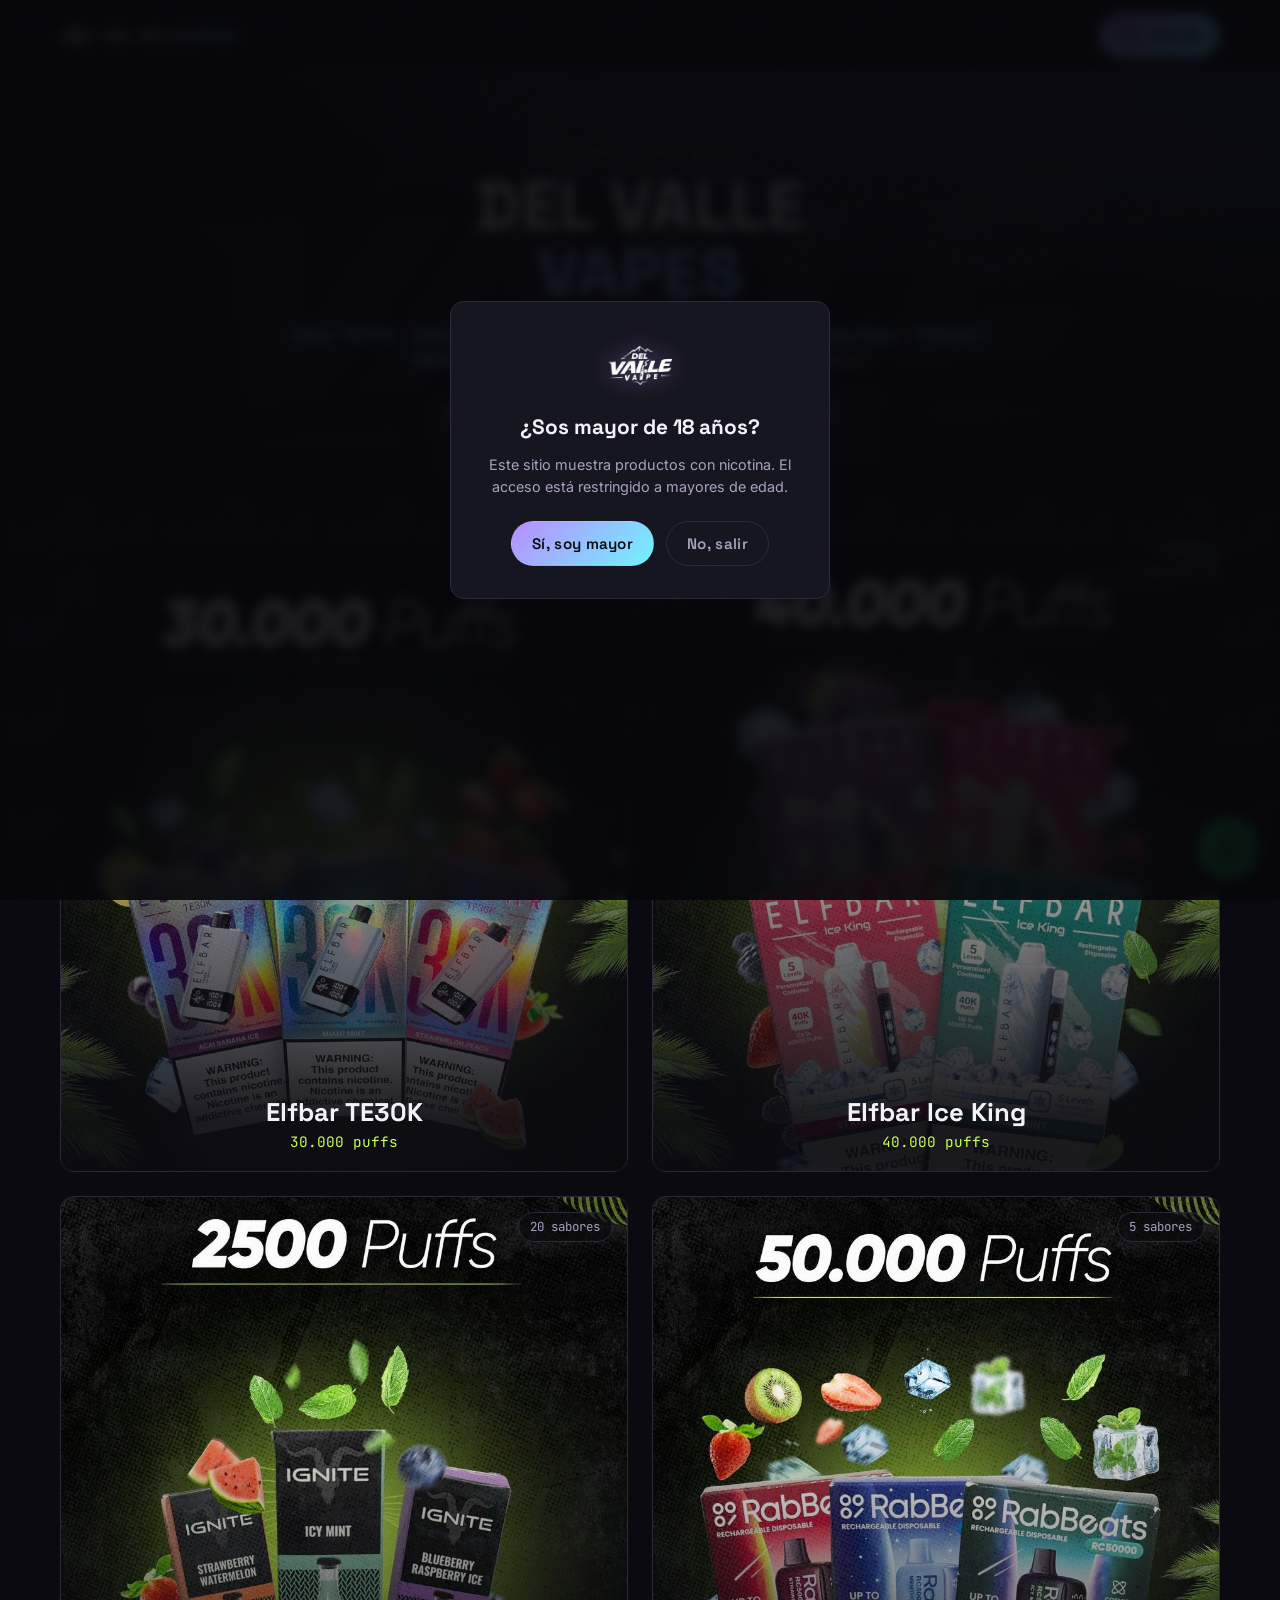
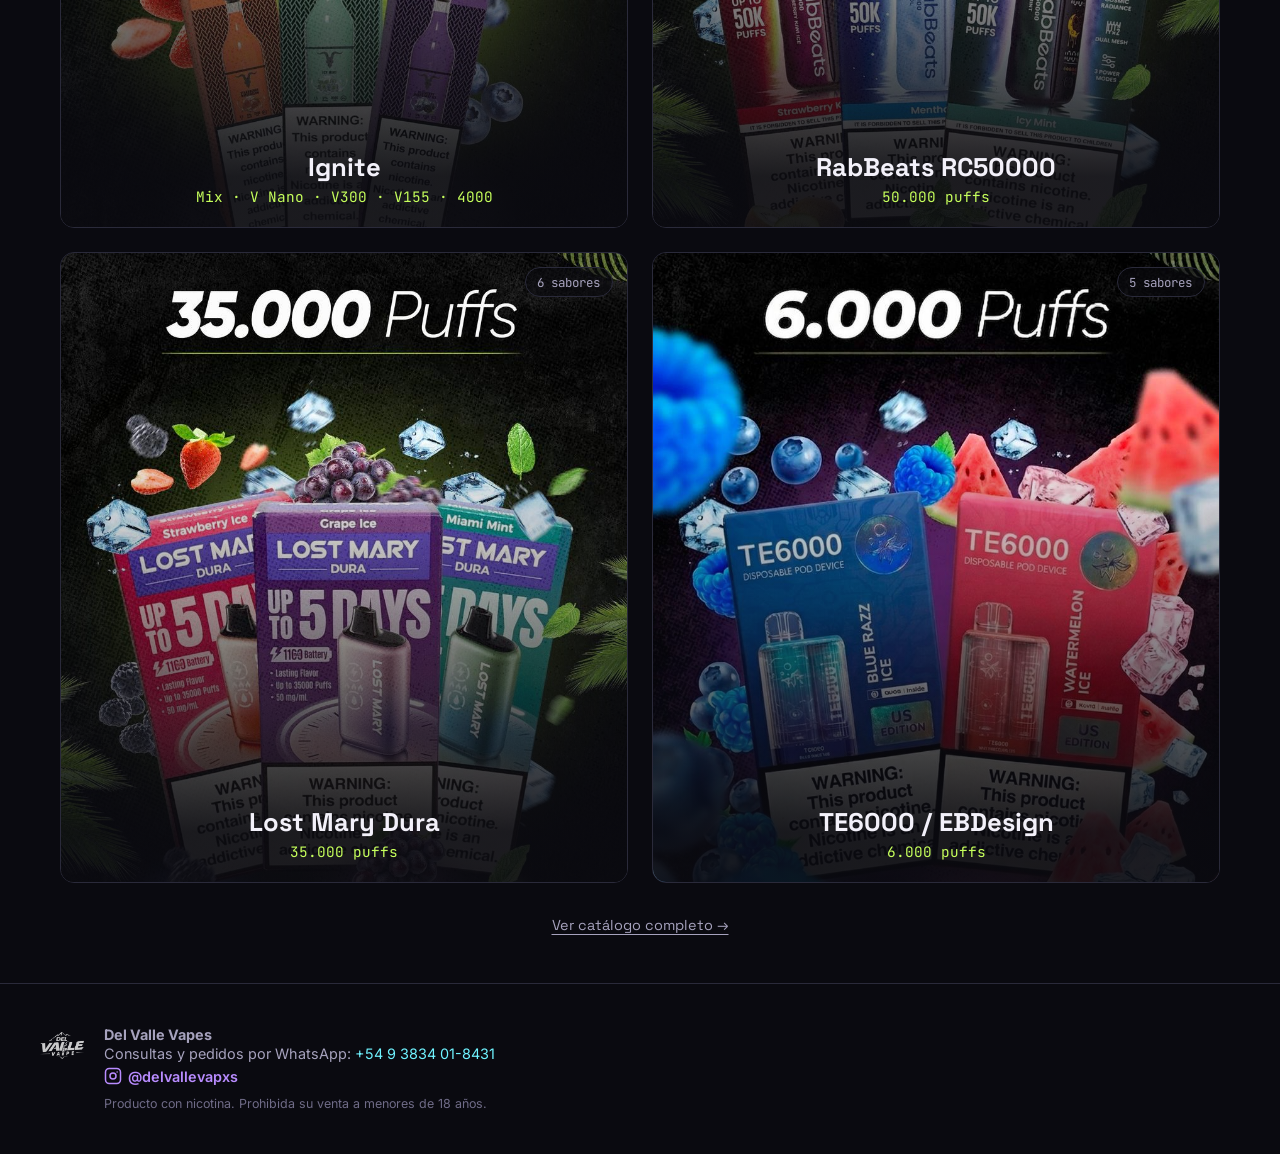
==== index.html @ bc223dc6 "Sitio inicial: catálogo + carrito + admin conectado a GitHub" ====
<!DOCTYPE html>
<html lang="es-AR">
<head>
<meta charset="UTF-8">
<meta name="viewport" content="width=device-width, initial-scale=1.0">
<title>Del Valle Vapes — Catálogo</title>
<meta name="description" content="Del Valle Vapes — catálogo de vapes descartables. Elfbar, Ignite, Lost Mary, RabBeats y más. Pedidos por WhatsApp.">
<link rel="preconnect" href="https://fonts.googleapis.com">
<link rel="preconnect" href="https://fonts.gstatic.com" crossorigin>
<link href="https://fonts.googleapis.com/css2?family=Space+Grotesk:wght@500;600;700&family=JetBrains+Mono:wght@500;600;700&family=Inter:wght@400;500;600;700&display=swap" rel="stylesheet">
<link rel="stylesheet" href="style.css">
</head>
<body>

<div class="brand-watermark-field" aria-hidden="true"></div>

<!-- Age gate -->
<div class="age-gate" id="ageGate">
  <div class="age-gate__card">
    <img src="assets/brand/logo.png" alt="Del Valle Vapes" class="age-gate__logo">
    <h2>¿Sos mayor de 18 años?</h2>
    <p>Este sitio muestra productos con nicotina. El acceso está restringido a mayores de edad.</p>
    <div class="age-gate__actions">
      <button id="ageYes" class="btn btn--primary">Sí, soy mayor</button>
      <a id="ageNo" class="btn btn--ghost" href="https://www.google.com">No, salir</a>
    </div>
  </div>
</div>

<header class="topbar">
  <div class="topbar__inner">
    <a href="#top" class="brand">
      <img src="assets/brand/logo.png" alt="" class="brand__logo">
      <span class="brand__name">DEL VALLE<em>VAPES</em></span>
    </a>
    <button class="cart-topbtn" id="cartButton" aria-label="Ver carrito">
      <svg viewBox="0 0 24 24" width="26" height="26" fill="none" stroke="currentColor" stroke-width="2"><circle cx="9" cy="21" r="1"/><circle cx="20" cy="21" r="1"/><path d="M1 1h4l2.68 13.39a2 2 0 0 0 2 1.61h9.72a2 2 0 0 0 2-1.61L23 6H6"/></svg>
      <span class="cart-topbtn__label">Carrito</span>
      <span class="cart-fab__badge" id="cartCount" hidden>0</span>
    </button>
  </div>
</header>

<section class="hero" id="top">
  <img src="assets/brand/logo.png" alt="" class="hero__watermark" aria-hidden="true">
  <div class="hero__inner">
    <p class="hero__eyebrow">Catálogo · Del Valle</p>
    <h1 class="hero__title">DEL VALLE<span class="holo">VAPES</span></h1>
    <p class="hero__subtitle"><span id="heroBrandLinks" class="hero__brandlinks"></span> — pedís tu sabor y coordinamos por WhatsApp.</p>
    <div class="hero__meta">
      <span class="chip">🔞 Solo mayores de 18</span>
      <span class="chip">📦 Consultá stock y precio mayorista</span>
    </div>
  </div>
</section>

<section class="sections" id="sectionPicker" aria-label="Elegí una línea de producto">
  <p class="sections__eyebrow">Elegí una línea para ver los sabores</p>
  <div class="sections__grid" id="sectionsGrid"></div>
  <button class="sections__viewall" id="viewAllBtn">Ver catálogo completo →</button>
</section>

<nav class="filters" id="filters" aria-label="Filtrar por marca" hidden>
  <button class="back-link" id="backToSections">← Todas las líneas</button>
  <div class="filters__pillswrap" id="filterPillsWrap">
    <div class="filters__inner" id="filterPills"></div>
  </div>
</nav>

<main class="catalog" id="catalog" aria-live="polite" hidden></main>

<p class="empty-state" id="emptyState" hidden>No encontramos nada con eso. Probá con otra marca o sabor.</p>

<a class="whatsapp-fab" id="whatsappFab" target="_blank" rel="noopener" aria-label="Escribinos por WhatsApp">
  <svg viewBox="0 0 24 24" width="30" height="30" fill="currentColor"><path d="M12 2a10 10 0 0 0-8.6 15.1L2 22l5.1-1.3A10 10 0 1 0 12 2Zm0 18.2a8.2 8.2 0 0 1-4.2-1.1l-.3-.2-3 .8.8-2.9-.2-.3A8.2 8.2 0 1 1 12 20.2Zm4.5-6.1c-.2-.1-1.5-.7-1.7-.8-.2-.1-.4-.1-.6.1s-.7.8-.9 1c-.2.2-.3.2-.6.1a6.7 6.7 0 0 1-2-1.2 7.4 7.4 0 0 1-1.4-1.7c-.1-.2 0-.4.1-.5l.4-.5c.1-.2.2-.3.2-.5s0-.4-.1-.5-.6-1.5-.9-2c-.2-.5-.5-.4-.6-.4h-.5a1 1 0 0 0-.7.3 3 3 0 0 0-.9 2.2c0 1.3.9 2.6 1.1 2.8s1.8 2.7 4.3 3.8a14.6 14.6 0 0 0 1.5.5 3.5 3.5 0 0 0 1.6.1c.5-.1 1.5-.6 1.7-1.2s.2-1.1.2-1.2-.2-.2-.4-.3Z"/></svg>
</a>

<div class="cart-overlay" id="cartOverlay" hidden></div>
<aside class="cart-panel" id="cartPanel" hidden aria-label="Carrito de pedido">
  <div class="cart-panel__header">
    <h2>Tu pedido</h2>
    <button class="cart-panel__close" id="cartClose" aria-label="Cerrar carrito">✕</button>
  </div>
  <div class="cart-panel__items" id="cartItems"></div>
  <div class="cart-panel__footer">
    <div class="cart-panel__total">Total <span id="cartTotal">$0</span></div>
    <a class="btn btn--whatsapp" id="cartCheckout" target="_blank" rel="noopener">Confirmar pedido por WhatsApp</a>
    <button class="cart-panel__clear" id="cartClear">Vaciar carrito</button>
  </div>
</aside>

<footer class="footer">
  <div class="footer__inner">
    <img src="assets/brand/logo.png" alt="" class="footer__logo">
    <div class="footer__contact">
      <p><strong>Del Valle Vapes</strong></p>
      <p>Consultas y pedidos por WhatsApp: <a id="footerWhatsapp" href="#">+54 9 3834 01-8431</a></p>
      <p class="footer__social">
        <a href="https://www.instagram.com/delvallevapxs" target="_blank" rel="noopener" class="footer__ig">
          <svg viewBox="0 0 24 24" width="18" height="18" fill="none" stroke="currentColor" stroke-width="2"><rect x="2" y="2" width="20" height="20" rx="5"/><circle cx="12" cy="12" r="4"/><circle cx="17.5" cy="6.5" r="1" fill="currentColor" stroke="none"/></svg>
          @delvallevapxs
        </a>
      </p>
      <p class="footer__note">Producto con nicotina. Prohibida su venta a menores de 18 años.</p>
    </div>
  </div>
</footer>

<script src="app.js"></script>
</body>
</html>
---- style.css ----
/* ===== Tokens ===== */
:root{
  --bg-void: #0a0a10;
  --surface: #15151f;
  --surface-2: #1c1c29;
  --border: #2a2a3a;

  --frost-cyan: #6ff3ff;
  --holo-violet: #b98cff;
  --ice-lime: #c6ff5c;
  --ember-pink: #ff5c93;

  --text: #f3f1fa;
  --text-dim: #a6a2bd;
  --text-faint: #6f6b87;

  --font-display: 'Space Grotesk', sans-serif;
  --font-body: 'Inter', sans-serif;
  --font-led: 'JetBrains Mono', monospace;

  --radius: 14px;
}

*{ box-sizing: border-box; }
[hidden]{ display:none !important; }
html{ scroll-behavior: smooth; }
body{
  margin:0;
  background: var(--bg-void);
  color: var(--text);
  font-family: var(--font-body);
  -webkit-font-smoothing: antialiased;
  position: relative;
}
body::before{
  content:""; position:fixed; inset:0; pointer-events:none; z-index:200;
  opacity:.035; mix-blend-mode: overlay;
  background-image: url("data:image/svg+xml,%3Csvg xmlns='http://www.w3.org/2000/svg' width='120' height='120'%3E%3Cfilter id='n'%3E%3CfeTurbulence type='fractalNoise' baseFrequency='0.9' numOctaves='2' stitchTiles='stitch'/%3E%3C/filter%3E%3Crect width='100%25' height='100%25' filter='url(%23n)'/%3E%3C/svg%3E");
}
::-webkit-scrollbar{ width:10px; height:10px; }
::-webkit-scrollbar-track{ background: var(--bg-void); }
::-webkit-scrollbar-thumb{ background: var(--surface-2); border-radius:999px; border:2px solid var(--bg-void); }
::-webkit-scrollbar-thumb:hover{ background: var(--holo-violet); }
img{ max-width:100%; display:block; }
a{ color:inherit; text-decoration:none; }

/* ===== Brand watermark field (subtle repeating logo texture) ===== */
.brand-watermark-field{
  position: fixed; inset:0; z-index:-1; pointer-events:none;
  background-image: url("assets/brand/logo.png");
  background-size: 160px auto;
  background-repeat: repeat;
  opacity: .04;
}

/* ===== Buttons ===== */
.btn{
  display:inline-flex; align-items:center; justify-content:center; gap:.5rem;
  font-family: var(--font-display); font-weight:600; letter-spacing:.02em;
  padding: .75rem 1.25rem; border-radius: 999px; border:1px solid transparent;
  cursor:pointer; font-size: .95rem; transition: transform .15s ease, box-shadow .15s ease, background .15s ease;
  white-space: nowrap; position:relative; overflow:hidden;
}
.btn:active{ transform: scale(.97); }
.btn::after{
  content:""; position:absolute; top:0; left:-75%; width:50%; height:100%;
  background: linear-gradient(115deg, transparent, rgba(255,255,255,.3), transparent);
  transform: skewX(-18deg); transition: left .5s ease;
}
.btn:hover::after{ left:125%; }
@keyframes badgePulse{
  0%{ transform: scale(1); }
  35%{ transform: scale(1.35); }
  100%{ transform: scale(1); }
}
.badge-pulse{ animation: badgePulse .35s ease; }
.btn--whatsapp{
  background: linear-gradient(135deg, #25D366, #128C4A);
  color:#04160c;
  box-shadow: 0 0 0 rgba(37,211,102,.0);
}
.btn--whatsapp:hover{ box-shadow: 0 0 22px rgba(37,211,102,.45); }
.btn--sm{ padding:.55rem .9rem; font-size:.8rem; min-height:44px; }
.btn--primary{
  background: linear-gradient(135deg, var(--holo-violet), var(--frost-cyan));
  color: #0a0a10;
}
.btn--primary:hover{ box-shadow: 0 0 24px rgba(185,140,255,.5); }
.btn--ghost{
  background: transparent; color: var(--text-dim); border-color: var(--border);
}
.btn--ghost:hover{ color: var(--text); border-color: var(--text-dim); }

/* ===== Age gate ===== */
.age-gate{
  position: fixed; inset:0; z-index: 100;
  background: rgba(6,6,10,.9); backdrop-filter: blur(6px);
  display:flex; align-items:center; justify-content:center; padding:1.5rem;
}
.age-gate__card{
  background: var(--surface); border:1px solid var(--border); border-radius: var(--radius);
  padding: 2rem; max-width: 380px; text-align:center;
}
.age-gate__logo{ width:64px; height:64px; object-fit:contain; margin:0 auto 1rem; filter: drop-shadow(0 0 12px rgba(185,140,255,.5)); }
.age-gate__card h2{ font-family: var(--font-display); margin:.25rem 0 .5rem; font-size:1.3rem; }
.age-gate__card p{ color: var(--text-dim); font-size:.9rem; line-height:1.5; margin-bottom:1.5rem; }
.age-gate__actions{ display:flex; gap:.75rem; justify-content:center; flex-wrap:wrap; }
body.verified .age-gate{ display:none; }

/* ===== Topbar ===== */
.topbar{
  position: sticky; top:0; z-index:40;
  background: rgba(10,10,16,.85); backdrop-filter: blur(10px);
  border-bottom: 1px solid var(--border);
}
.topbar__inner{
  max-width:1200px; margin:0 auto; padding: .8rem 1.25rem;
  display:flex; align-items:center; justify-content:space-between; gap:1rem;
}
.brand{ display:flex; align-items:center; gap:.6rem; position:relative; }
.brand__logo{ width:34px; height:34px; object-fit:contain; transition: transform .4s ease; }
.brand:hover .brand__logo{ transform: rotate(-8deg) scale(1.08); }
.brand__name{
  font-family: var(--font-display); font-weight:600; letter-spacing:.03em;
  font-size:1rem; color: var(--text); position:relative;
}
.brand__name::after{
  content:""; position:absolute; left:0; bottom:-4px; height:1px; width:0;
  background: linear-gradient(90deg, var(--frost-cyan), var(--holo-violet));
  transition: width .3s ease;
}
.brand:hover .brand__name::after{ width:100%; }
.brand__name em{ font-style:normal; color: var(--frost-cyan); }

/* ===== Hero ===== */
.hero{
  position:relative; overflow:hidden;
  padding: 4.5rem 1.25rem 3rem;
  text-align:center;
  background:
    radial-gradient(60% 80% at 50% -10%, rgba(185,140,255,.25), transparent 60%),
    radial-gradient(50% 60% at 80% 10%, rgba(111,243,255,.15), transparent 60%),
    var(--bg-void);
  background-size: 140% 140%, 140% 140%, 100% 100%;
  animation: heroBreathe 14s ease-in-out infinite;
}
@keyframes heroBreathe{
  0%,100%{ background-position: 50% 0%, 80% 10%, 0 0; }
  50%{ background-position: 40% 10%, 70% 20%, 0 0; }
}
.hero__watermark{
  position:absolute; top:50%; left:50%; width:min(900px, 140vw); height:auto;
  transform: translate(-50%,-50%); opacity:.05; z-index:0; pointer-events:none;
  filter: blur(.5px);
}
.hero__inner{ max-width: 720px; margin:0 auto; position:relative; z-index:1; }
.hero__brandlinks a{
  color: var(--frost-cyan); font-weight:600; position:relative;
  transition: color .2s ease;
}
.hero__brandlinks a::after{
  content:""; position:absolute; left:0; bottom:-2px; width:100%; height:1px;
  background: currentColor; transform: scaleX(0); transform-origin:left;
  transition: transform .25s ease;
}
.hero__brandlinks a:hover{ color: var(--ice-lime); }
.hero__brandlinks a:hover::after{ transform: scaleX(1); }
.hero__brandlinks .sep{ color: var(--text-faint); margin: 0 .3em; }
.hero__eyebrow{
  font-family: var(--font-led); color: var(--ice-lime); letter-spacing:.15em;
  text-transform:uppercase; font-size:.8rem; margin:0 0 .75rem;
}
.hero__title{
  font-family: var(--font-display); font-weight:700;
  font-size: clamp(2.4rem, 7vw, 4.2rem); line-height:1; margin:0 0 1rem;
  letter-spacing: .01em;
}
.hero__title .holo{
  display:block;
  background: linear-gradient(100deg, var(--holo-violet), var(--frost-cyan) 35%, var(--ember-pink) 65%, var(--ice-lime));
  background-size: 300% auto;
  -webkit-background-clip: text; background-clip:text; color:transparent;
  animation: holoshift 6s ease-in-out infinite;
}
@keyframes holoshift{
  0%,100%{ background-position: 0% 50%; }
  50%{ background-position: 100% 50%; }
}
.hero__subtitle{ color: var(--text-dim); font-size:1.05rem; margin:0 0 1.5rem; line-height:1.5; }
.hero__meta{ display:flex; gap:.6rem; justify-content:center; flex-wrap:wrap; }
.chip{
  font-size:.78rem; color: var(--text-dim); background: var(--surface);
  border:1px solid var(--border); padding:.4rem .8rem; border-radius:999px;
}

/* ===== Section picker (landing) ===== */
.sections{ max-width:1200px; margin:0 auto; padding: 1.5rem 1.25rem 3rem; text-align:center; }
.sections__eyebrow{
  font-family: var(--font-led); color: var(--frost-cyan); letter-spacing:.1em;
  text-transform:uppercase; font-size:.85rem; margin: 0 0 1.5rem;
}
.sections__grid{
  display:grid; grid-template-columns: repeat(2, 1fr); gap:1.5rem;
  text-align:left;
}
.section-card{
  position:relative; border-radius: var(--radius); overflow:hidden; cursor:pointer;
  border:1px solid var(--border); background: var(--surface);
  aspect-ratio: 9/10;
  transition: transform .25s cubic-bezier(.2,.8,.2,1), box-shadow .25s ease;
}
.section-card:hover{ transform: translateY(-6px); box-shadow: 0 16px 40px rgba(0,0,0,.5), 0 0 30px rgba(185,140,255,.18); }
.section-card:focus-visible{ outline: 2px solid var(--frost-cyan); outline-offset: 3px; }
.section-card img{
  position:absolute; inset:0; width:100%; height:100%; object-fit:cover; z-index:0;
  transition: transform .4s ease;
}
.section-card:hover img{ transform: scale(1.05); }
.section-card::before{
  content:""; position:absolute; top:0; left:-60%; width:35%; height:100%; z-index:1;
  background: linear-gradient(115deg, transparent, rgba(255,255,255,.4), rgba(111,243,255,.15), transparent);
  transform: skewX(-18deg);
  transition: left .75s cubic-bezier(.2,.8,.2,1);
  pointer-events:none;
}
.section-card:hover::before{ left:135%; }
.section-card::after{
  content:""; position:absolute; inset:0; z-index:1;
  background: linear-gradient(180deg, rgba(10,10,16,0) 30%, rgba(10,10,16,.92) 92%);
}
.section-card__label{
  position:absolute; left:0; right:0; bottom:0; z-index:2; padding: 1.1rem 1.1rem 1.3rem;
}
.section-card__name{
  font-family: var(--font-display); font-weight:700; font-size:1.6rem; color: var(--text);
  display:block; margin-bottom:.25rem;
}
.section-card__sub{ font-family: var(--font-led); font-size:.9rem; color: var(--ice-lime); }
.section-card__tap{
  position:absolute; top:.9rem; right:.9rem; z-index:2;
  background: rgba(10,10,16,.6); border:1px solid var(--border); color: var(--text-dim);
  font-size:.78rem; padding:.35rem .7rem; border-radius:999px; font-family: var(--font-led);
}
.sections__viewall{
  margin-top: 2rem; background:none; border:none; color: var(--text-dim);
  font-family: var(--font-display); font-size:.9rem; cursor:pointer; text-decoration: underline;
  text-underline-offset: 4px;
}
.sections__viewall:hover{ color: var(--frost-cyan); }

.back-link{
  background:none; border:none; color: var(--text-dim); font-family: var(--font-display);
  font-size:.85rem; cursor:pointer; padding:.3rem 0; text-align:left; width:fit-content;
}
.back-link:hover{ color: var(--frost-cyan); }

/* ===== Filters ===== */
.filters{
  position: sticky; top: 62px; z-index:30;
  background: rgba(10,10,16,.92); backdrop-filter: blur(10px);
  border-bottom: 1px solid var(--border);
  padding: .75rem 1.25rem;
  display:flex; flex-direction:column; gap:.65rem;
}
.filters__pillswrap{ position:relative; }
.filters__pillswrap::after{
  content:""; position:absolute; top:0; right:0; bottom:0; width:28px;
  background: linear-gradient(90deg, transparent, var(--bg-void));
  pointer-events:none; opacity:.85;
}
.filters__inner{
  display:flex; gap:.5rem; overflow-x:auto; max-width:1200px; margin:0 auto; width:100%;
  scrollbar-width: none;
}
.filters__inner::-webkit-scrollbar{ display:none; }
.pill{
  font-family: var(--font-display); font-size:.82rem; font-weight:600;
  padding:.5rem 1rem; border-radius:999px; border:1px solid var(--border);
  background: var(--surface); color: var(--text-dim); cursor:pointer; flex:0 0 auto;
  transition: all .15s ease; min-height:40px; display:inline-flex; align-items:center;
}
.pill:hover{ color: var(--text); border-color: var(--text-dim); }
.pill.active{
  background: linear-gradient(135deg, var(--holo-violet), var(--frost-cyan));
  color:#0a0a10; border-color:transparent;
}

/* ===== Catalog grid ===== */
.catalog{
  max-width:1200px; margin:0 auto; padding: 2rem 1.25rem 3rem;
  display:grid; grid-template-columns: repeat(auto-fill, minmax(230px, 1fr)); gap:1.1rem;
}
.card{
  background: var(--surface); border:1px solid var(--border); border-radius: var(--radius);
  overflow:hidden; display:flex; flex-direction:column;
  position:relative; transition: transform .25s cubic-bezier(.2,.8,.2,1), box-shadow .25s ease, border-color .25s ease;
  opacity:0; transform: translateY(18px);
}
.card.in-view{ opacity:1; transform: translateY(0); }
.card::before{
  content:""; position:absolute; inset:0 0 auto 0; height:3px; z-index:2;
  background: linear-gradient(90deg, var(--holo-violet), var(--frost-cyan), var(--ember-pink), var(--ice-lime));
  opacity:0; transition: opacity .25s ease;
}
.card:hover{
  transform: translateY(-6px);
  border-color: var(--text-faint);
  box-shadow: 0 14px 34px rgba(0,0,0,.45), 0 0 0 1px rgba(185,140,255,.15), 0 0 24px rgba(111,243,255,.12);
}
.card:hover::before{ opacity:1; }
.card__imgwrap{
  aspect-ratio: 1/1; background: var(--surface-2); display:flex; align-items:center; justify-content:center;
  padding: 1rem; position:relative; overflow:hidden;
}
.card__imgwrap img{ width:100%; height:100%; object-fit:contain; transition: transform .35s ease; }
.card:hover .card__imgwrap img{ transform: scale(1.06); }
.card__body{ padding: .9rem 1rem 1.1rem; display:flex; flex-direction:column; gap:.5rem; flex:1; }
.card__brand{ font-size:.72rem; text-transform:uppercase; letter-spacing:.08em; color: var(--frost-cyan); font-weight:600; }
.card__flavor{ font-family: var(--font-display); font-size:1.02rem; font-weight:600; line-height:1.25; min-height:2.5em; }
.card__meta{ display:flex; align-items:center; justify-content:space-between; gap:.5rem; margin-top:auto; }
.card__price{
  position:relative; display:inline-flex; align-items:center; gap:.35rem;
  font-family: var(--font-led); font-weight:600; letter-spacing:.01em;
  background: linear-gradient(135deg, rgba(198,255,92,.14), rgba(111,243,255,.08));
  color: var(--ice-lime);
  border:1px solid rgba(198,255,92,.35); padding:.3rem .65rem; border-radius:999px; font-size:1.02rem;
}
.card__price::before{
  content:""; width:6px; height:6px; border-radius:50%; background: var(--ice-lime);
  box-shadow: 0 0 8px var(--ice-lime); flex-shrink:0;
}
.card__puffs{ font-size:.72rem; color: var(--text-faint); font-family: var(--font-led); }
.card__cta{ margin-top:.6rem; width:100%; }

.empty-state{ text-align:center; color: var(--text-dim); padding: 3rem 1rem; }

/* ===== Footer ===== */
.footer{ border-top:1px solid var(--border); padding: 2.5rem 1.25rem; }
.footer__inner{
  max-width:1200px; margin:0 auto; display:flex; gap:1.25rem; align-items:flex-start;
  flex-wrap:wrap;
}
.footer__logo{ width:44px; height:44px; object-fit:contain; opacity:.8; }
.footer__contact p{ margin:.15rem 0; color: var(--text-dim); font-size:.9rem; }
.footer__contact a{ color: var(--frost-cyan); }
.footer__ig{
  display:inline-flex; align-items:center; gap:.4rem; color: var(--holo-violet) !important;
  font-weight:600; transition: color .2s ease; margin-top:.15rem;
}
.footer__ig:hover{ color: var(--frost-cyan) !important; }
.footer__note{ color: var(--text-faint) !important; font-size:.78rem !important; margin-top:.5rem !important; }

.card__cta.added{ background: linear-gradient(135deg, var(--ice-lime), var(--frost-cyan)); }

/* ===== Cart button (topbar) ===== */
.cart-topbtn{
  position:relative; display:flex; align-items:center; gap:.5rem;
  background: linear-gradient(135deg, var(--holo-violet), var(--frost-cyan));
  color:#0a0a10; border:none; border-radius:999px; padding:.6rem 1.1rem;
  cursor:pointer; font-family: var(--font-display); font-weight:700; font-size:1rem;
  transition: transform .15s ease, box-shadow .15s ease;
}
.cart-topbtn:hover{ transform: scale(1.04); box-shadow: 0 0 20px rgba(185,140,255,.45); }
.cart-topbtn__label{ line-height:1; }
.cart-fab__badge{
  position:absolute; top:-8px; right:-8px; background: var(--ember-pink); color:#fff;
  font-family: var(--font-led); font-size:.75rem; min-width:22px; height:22px; border-radius:999px;
  display:flex; align-items:center; justify-content:center; padding:0 4px;
  border:2px solid var(--bg-void);
}

/* ===== WhatsApp floating button (bottom-right) ===== */
.whatsapp-fab{
  position: fixed; right: 1.25rem; bottom: 1.25rem; z-index: 60;
  width: 62px; height: 62px; border-radius: 50%;
  background: linear-gradient(135deg, #25D366, #128C4A);
  color:#04160c; display:flex; align-items:center; justify-content:center;
  cursor:pointer; box-shadow: 0 8px 24px rgba(0,0,0,.5);
  transition: transform .15s ease, box-shadow .15s ease;
}
.whatsapp-fab:hover{ transform: scale(1.06); box-shadow: 0 0 22px rgba(37,211,102,.55); }

/* ===== Cart panel ===== */
.cart-overlay{
  position:fixed; inset:0; background: rgba(6,6,10,.7); backdrop-filter: blur(4px); z-index:70;
}
.cart-panel{
  position:fixed; top:0; right:0; bottom:0; z-index:80;
  width: min(400px, 100%); background: var(--surface); border-left:1px solid var(--border);
  display:flex; flex-direction:column;
}
.cart-panel__header{
  display:flex; align-items:center; justify-content:space-between; padding:1.1rem 1.25rem;
  border-bottom:1px solid var(--border);
}
.cart-panel__header h2{ font-family: var(--font-display); font-size:1.1rem; margin:0; }
.cart-panel__close{
  background:none; border:none; color: var(--text-dim); font-size:1.1rem; cursor:pointer; padding:.25rem .5rem;
}
.cart-panel__close:hover{ color: var(--text); }
.cart-panel__items{ flex:1; overflow-y:auto; padding: .5rem 1.25rem; }
.cart-empty{ color: var(--text-dim); font-size:.9rem; padding: 2rem 0; text-align:center; }
.cart-item{
  display:grid; grid-template-columns: 52px 1fr auto; gap:.75rem; align-items:center;
  padding: .85rem 0; border-bottom: 1px solid var(--border);
}
.cart-item img{ width:52px; height:52px; object-fit:contain; background: var(--surface-2); border-radius:8px; padding:.25rem; }
.cart-item__info{ display:flex; flex-direction:column; gap:.15rem; min-width:0; }
.cart-item__brand{ font-size:.68rem; text-transform:uppercase; letter-spacing:.06em; color: var(--frost-cyan); }
.cart-item__flavor{ font-family: var(--font-display); font-size:.9rem; }
.cart-item__price{ font-family: var(--font-led); font-size:.75rem; color: var(--text-faint); }
.cart-item__qty{ display:flex; align-items:center; gap:.5rem; font-family: var(--font-led); }
.qty-btn{
  width:32px; height:32px; border-radius:50%; border:1px solid var(--border); background: var(--surface-2);
  color: var(--text); cursor:pointer; font-size:1.1rem; line-height:1; display:flex; align-items:center; justify-content:center;
}
.qty-btn:hover{ border-color: var(--frost-cyan); color: var(--frost-cyan); }
.cart-panel__footer{ padding: 1rem 1.25rem 1.4rem; border-top:1px solid var(--border); display:flex; flex-direction:column; gap:.7rem; }
.cart-panel__total{
  display:flex; justify-content:space-between; font-family: var(--font-display); font-weight:600; font-size:1.1rem;
}
.cart-panel__total span{ font-family: var(--font-led); color: var(--ice-lime); }
.cart-panel__clear{
  background:none; border:none; color: var(--text-faint); font-size:.78rem; cursor:pointer; text-decoration:underline;
  text-underline-offset:3px;
}
.cart-panel__clear:hover{ color: var(--ember-pink); }
#cartCheckout[aria-disabled="true"]{ opacity:.4; pointer-events:none; }

/* ===== Reduced motion ===== */
@media (prefers-reduced-motion: reduce){
  .hero__title .holo{ animation:none; }
  .hero{ animation:none; }
  .card{ opacity:1; transform:none; transition:none; }
  html{ scroll-behavior:auto; }
}

/* ===== Responsive ===== */
@media (max-width:640px){
  .hero{ padding: 3rem 1rem 2rem; }
  .sections__grid{ gap:.75rem; }
  .section-card__name{ font-size:1rem; }
  .section-card__sub{ font-size:.68rem; }
  .section-card__tap{ font-size:.65rem; padding:.25rem .5rem; top:.5rem; right:.5rem; }
  .section-card__label{ padding:.7rem .7rem .8rem; }
  .catalog{ grid-template-columns: repeat(auto-fill, minmax(150px,1fr)); gap:.75rem; }
  .card__flavor{ font-size:.92rem; min-height:2.2em; }
  .topbar__inner{ padding:.65rem 1rem; }
  .whatsapp-fab{ right:1rem; bottom:1rem; width:54px; height:54px; }
  .cart-topbtn__label{ display:none; }
  .cart-topbtn{ padding:.55rem .8rem; }
}
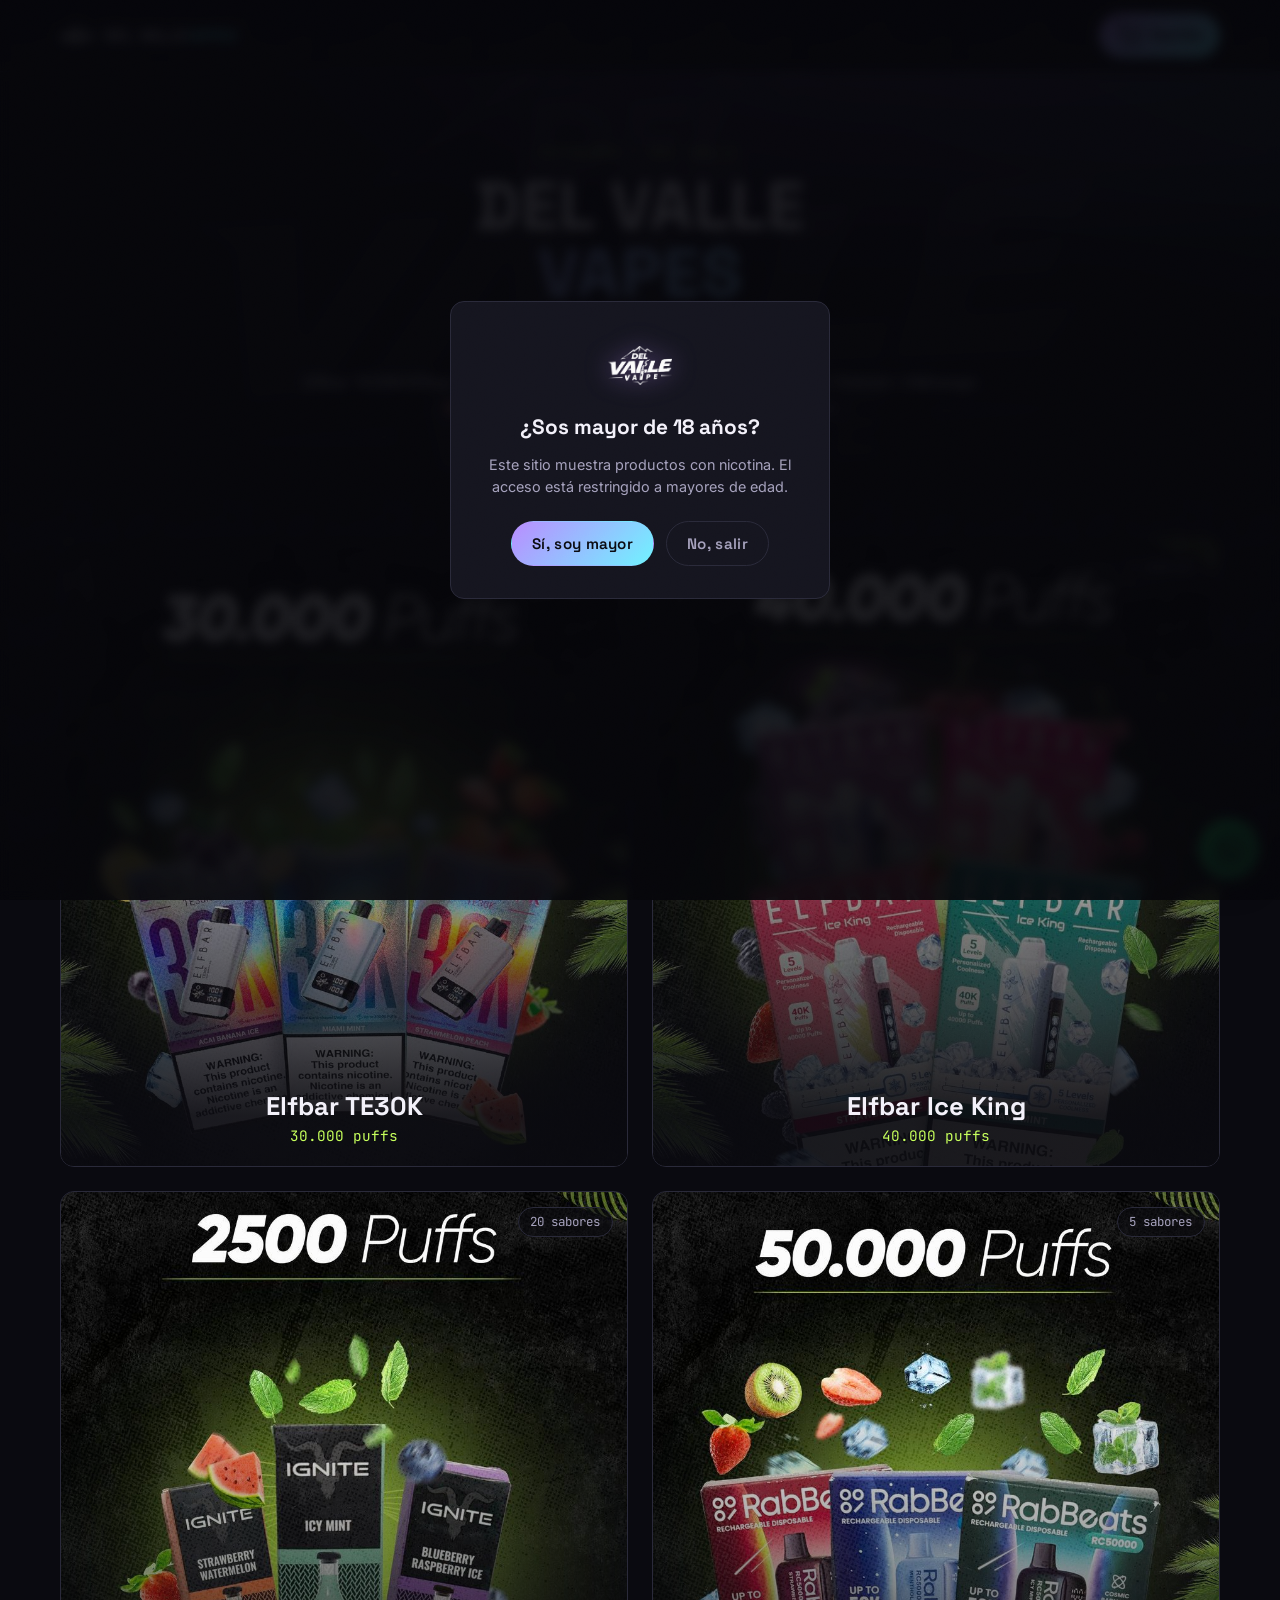
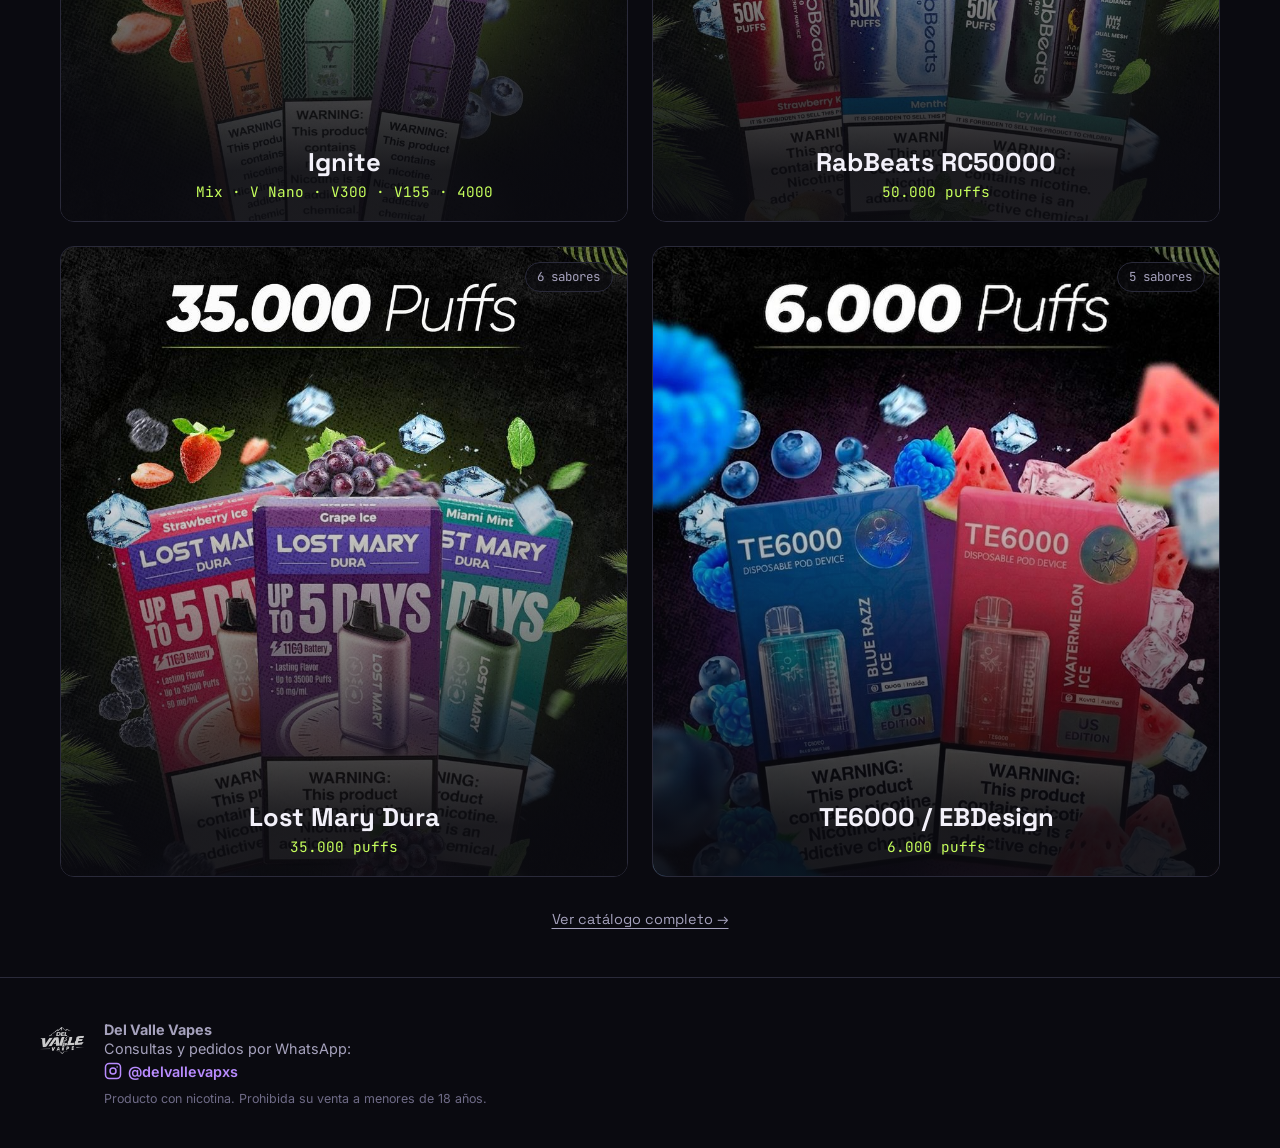
==== commit 3cdbb2ff: "Update index.html" ====
--- a/index.html
+++ b/index.html
@@ -46,7 +46,10 @@
   <div class="hero__inner">
     <p class="hero__eyebrow">Catálogo · Del Valle</p>
     <h1 class="hero__title">DEL VALLE<span class="holo">VAPES</span></h1>
-    <p class="hero__subtitle"><span id="heroBrandLinks" class="hero__brandlinks"></span> — pedís tu sabor y coordinamos por WhatsApp.</p>
+    <p class="hero__subtitle">Pedís tu sabor y coordinamos por WhatsApp.</p>
+    <div class="hero__marquee" aria-label="Ir a una línea">
+      <nav class="hero__marquee-track" id="heroBrandLinks"></nav>
+    </div>
     <div class="hero__meta">
       <span class="chip">🔞 Solo mayores de 18</span>
       <span class="chip">📦 Consultá stock y precio mayorista</span>
@@ -94,7 +97,7 @@
     <img src="assets/brand/logo.png" alt="" class="footer__logo">
     <div class="footer__contact">
       <p><strong>Del Valle Vapes</strong></p>
-      <p>Consultas y pedidos por WhatsApp: <a id="footerWhatsapp" href="#">+54 9 3834 01-8431</a></p>
+      <p>Consultas y pedidos por WhatsApp: <a id="footerWhatsapp" href="#"></a></p>
       <p class="footer__social">
         <a href="https://www.instagram.com/delvallevapxs" target="_blank" rel="noopener" class="footer__ig">
           <svg viewBox="0 0 24 24" width="18" height="18" fill="none" stroke="currentColor" stroke-width="2"><rect x="2" y="2" width="20" height="20" rx="5"/><circle cx="12" cy="12" r="4"/><circle cx="17.5" cy="6.5" r="1" fill="currentColor" stroke="none"/></svg>
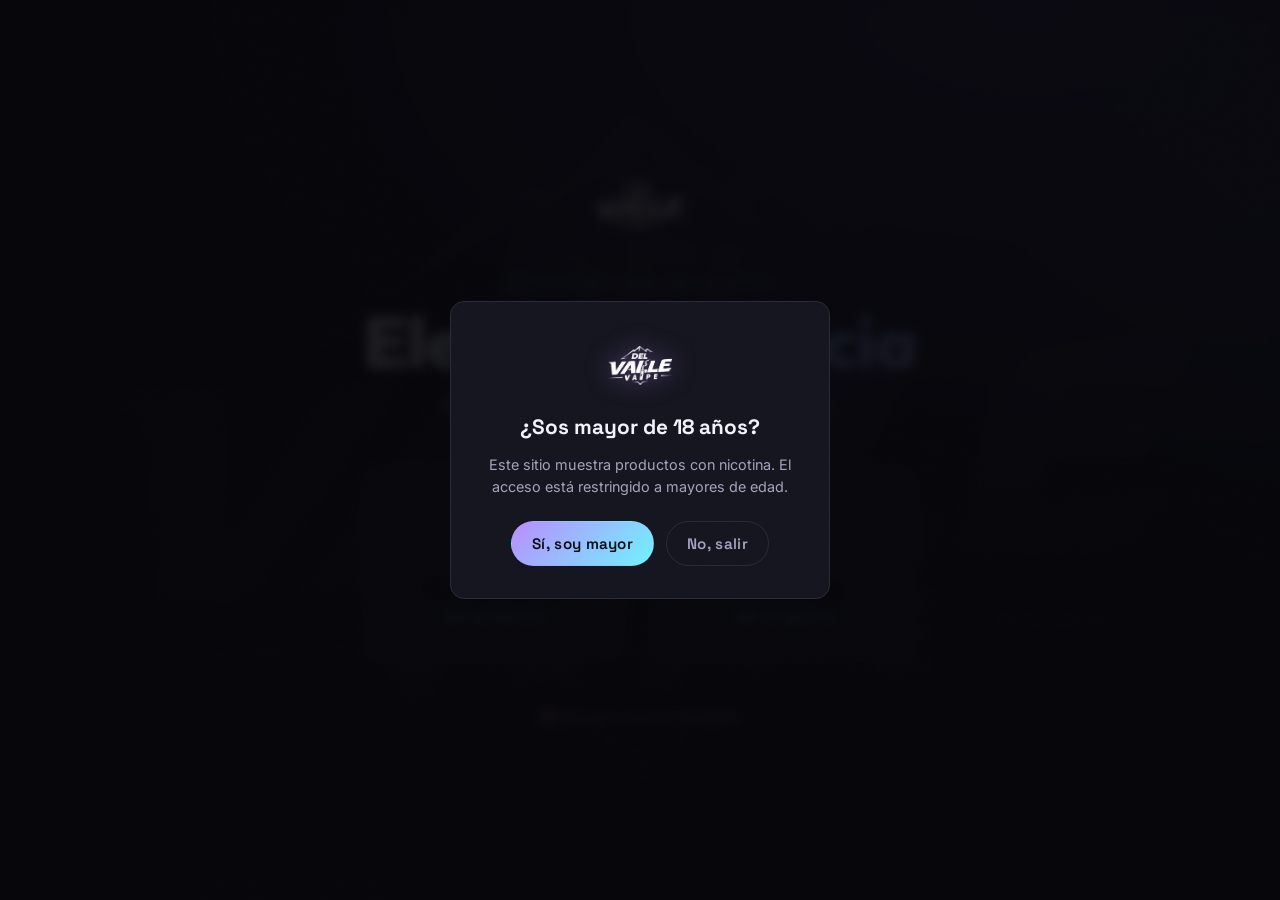
==== commit d993fdfc: "nuevas provincias" ====
--- a/index.html
+++ b/index.html
@@ -7,7 +7,7 @@
 <meta name="description" content="Del Valle Vapes — catálogo de vapes descartables. Elfbar, Ignite, Lost Mary, RabBeats y más. Pedidos por WhatsApp.">
 <link rel="preconnect" href="https://fonts.googleapis.com">
 <link rel="preconnect" href="https://fonts.gstatic.com" crossorigin>
-<link href="https://fonts.googleapis.com/css2?family=Space+Grotesk:wght@500;600;700&family=JetBrains+Mono:wght@500;600;700&family=Inter:wght@400;500;600;700&display=swap" rel="stylesheet">
+<link href="https://fonts.googleapis.com/css2?family=Space+Grotesk:wght@500;600;700&family=JetBrains+Mono:wght@500;600;700&family=Inter:wght@400;500;600;700&family=Outfit:wght@500;600;700;800&display=swap" rel="stylesheet">
 <link rel="stylesheet" href="style.css">
 </head>
 <body>
@@ -27,6 +27,21 @@
   </div>
 </div>
 
+<!-- ============ PANTALLA 1: SELECCIÓN DE PROVINCIA ============ -->
+<section class="prov-screen" id="provincePicker">
+  <img src="assets/brand/logo.png" alt="" class="prov-screen__watermark" aria-hidden="true">
+  <div class="prov-screen__inner">
+    <img src="assets/brand/logo.png" alt="Del Valle Vapes" class="prov-screen__logo">
+    <p class="prov-screen__eyebrow">Bienvenido a Del Valle Vapes</p>
+    <h1 class="prov-screen__title">Elegí tu provincia</h1>
+    <p class="prov-screen__sub">El catálogo y el stock cambian según dónde estés.</p>
+    <div class="prov-screen__grid" id="provinceGrid"></div>
+    <p class="prov-screen__note">🔞 Solo para mayores de 18 años</p>
+  </div>
+</section>
+
+<!-- ============ PANTALLA 2: CATÁLOGO ============ -->
+<div class="catalog-screen" id="catalogScreen" hidden>
 <header class="topbar">
   <div class="topbar__inner">
     <a href="#top" class="brand">
@@ -44,7 +59,11 @@
 <section class="hero" id="top">
   <img src="assets/brand/logo.png" alt="" class="hero__watermark" aria-hidden="true">
   <div class="hero__inner">
-    <p class="hero__eyebrow">Catálogo · Del Valle</p>
+    <button class="prov-tag" id="changeProvinceBtn">
+      <span class="prov-tag__pin">📍</span>
+      <span id="currentProvinceLabel"></span>
+      <span class="prov-tag__change">Cambiar</span>
+    </button>
     <h1 class="hero__title">DEL VALLE<span class="holo">VAPES</span></h1>
     <p class="hero__subtitle">Pedís tu sabor y coordinamos por WhatsApp.</p>
     <div class="hero__marquee" aria-label="Ir a una línea">
@@ -69,6 +88,7 @@
     <div class="filters__inner" id="filterPills"></div>
   </div>
 </nav>
+
 
 <main class="catalog" id="catalog" aria-live="polite" hidden></main>
 
@@ -108,7 +128,20 @@
     </div>
   </div>
 </footer>
+</div><!-- /catalog-screen -->
+
+<!-- Cartel: cambiar de provincia con carrito lleno -->
+<div class="confirm-overlay" id="confirmOverlay" hidden></div>
+<div class="confirm-modal" id="confirmModal" hidden role="alertdialog" aria-labelledby="confirmTitle">
+  <span class="confirm-modal__icon">⚠️</span>
+  <h3 id="confirmTitle">¿Cambiar de provincia?</h3>
+  <p>Tenés productos en el carrito. Si cambiás de provincia se van a borrar, porque el stock es distinto en cada una.</p>
+  <div class="confirm-modal__actions">
+    <button class="btn btn--ghost" id="confirmCancel">No, seguir acá</button>
+    <button class="btn btn--primary" id="confirmOk">Sí, cambiar</button>
+  </div>
+</div>
 
 <script src="app.js"></script>
 </body>
-</html>
+</html>
--- a/style.css
+++ b/style.css
@@ -15,6 +15,7 @@
   --text-faint: #6f6b87;
 
   --font-display: 'Space Grotesk', sans-serif;
+  --font-elegant: 'Outfit', sans-serif;
   --font-body: 'Inter', sans-serif;
   --font-led: 'JetBrains Mono', monospace;
 
@@ -131,6 +132,127 @@
 }
 .brand:hover .brand__name::after{ width:100%; }
 .brand__name em{ font-style:normal; color: var(--frost-cyan); }
+
+/* ===== Pantalla de provincia (paso 1) ===== */
+.prov-screen{
+  position:relative; min-height:100vh; min-height:100dvh; overflow:hidden;
+  display:flex; align-items:center; justify-content:center; padding:2rem 1.25rem;
+  background:
+    radial-gradient(70% 60% at 50% 0%, rgba(185,140,255,.28), transparent 60%),
+    radial-gradient(60% 50% at 85% 20%, rgba(111,243,255,.18), transparent 60%),
+    radial-gradient(50% 40% at 15% 80%, rgba(255,92,147,.14), transparent 60%),
+    var(--bg-void);
+  background-size: 160% 160%, 160% 160%, 160% 160%, 100% 100%;
+  animation: heroBreathe 16s ease-in-out infinite;
+}
+body.catalog-active .prov-screen{ display:none; }
+.prov-screen__watermark{
+  position:absolute; top:50%; left:50%; width:min(1100px, 170vw); height:auto;
+  transform:translate(-50%,-50%); opacity:.045; z-index:0; pointer-events:none; filter: blur(1px);
+}
+.prov-screen__inner{
+  position:relative; z-index:1; max-width:680px; width:100%; text-align:center;
+  animation: provFadeUp .6s cubic-bezier(.2,.8,.2,1) both;
+}
+@keyframes provFadeUp{
+  from{ opacity:0; transform: translateY(24px); }
+  to{ opacity:1; transform: translateY(0); }
+}
+.prov-screen__logo{
+  width:90px; height:90px; object-fit:contain; margin:0 auto 1.5rem;
+  filter: drop-shadow(0 0 24px rgba(185,140,255,.45));
+}
+.prov-screen__eyebrow{
+  font-family: var(--font-led); color: var(--frost-cyan); letter-spacing:.22em;
+  text-transform:uppercase; font-size:.72rem; margin:0 0 1rem;
+}
+.prov-screen__title{
+  font-family: var(--font-elegant); font-weight:800; letter-spacing:-.02em;
+  font-size: clamp(2.6rem, 9vw, 4.5rem); line-height:1; margin:0 0 1rem;
+  background: linear-gradient(120deg, #fff 20%, var(--frost-cyan) 55%, var(--holo-violet));
+  -webkit-background-clip:text; background-clip:text; color:transparent;
+}
+.prov-screen__sub{
+  font-family: var(--font-elegant); font-weight:500;
+  color: var(--text-dim); font-size:1.1rem; margin:0 auto 2.75rem; max-width:440px; line-height:1.5;
+}
+.prov-screen__grid{
+  display:grid; grid-template-columns: repeat(2, 1fr); gap:1.25rem; max-width:560px; margin:0 auto;
+}
+.prov-card{
+  position:relative; cursor:pointer; overflow:hidden;
+  border:1px solid var(--border); border-radius:20px;
+  background: linear-gradient(160deg, rgba(28,28,41,.9), rgba(21,21,31,.9));
+  padding: 2.5rem 1.25rem; text-align:center;
+  transition: transform .22s cubic-bezier(.2,.8,.2,1), box-shadow .22s ease, border-color .22s ease;
+}
+.prov-card::before{
+  content:""; position:absolute; inset:0; border-radius:20px; padding:1px;
+  background: linear-gradient(140deg, var(--holo-violet), var(--frost-cyan), transparent 60%);
+  -webkit-mask: linear-gradient(#000 0 0) content-box, linear-gradient(#000 0 0);
+  -webkit-mask-composite: xor; mask-composite: exclude;
+  opacity:0; transition: opacity .22s ease; pointer-events:none;
+}
+.prov-card:hover{ transform: translateY(-6px); border-color:transparent;
+  box-shadow: 0 20px 44px rgba(0,0,0,.5), 0 0 34px rgba(185,140,255,.22); }
+.prov-card:hover::before{ opacity:1; }
+.prov-card:focus-visible{ outline:2px solid var(--frost-cyan); outline-offset:3px; }
+.prov-card__pin{ font-size:2.8rem; display:block; margin-bottom:.7rem; filter: drop-shadow(0 4px 10px rgba(0,0,0,.5)); }
+.prov-card__name{
+  font-family: var(--font-elegant); font-weight:700; font-size:1.7rem; display:block; margin-bottom:.35rem;
+}
+.prov-card__count{ font-family: var(--font-led); font-size:.82rem; color: var(--frost-cyan); }
+.prov-card--empty{ opacity:.5; cursor:not-allowed; }
+.prov-card--empty:hover{ transform:none; box-shadow:none; border-color: var(--border); }
+.prov-card--empty:hover::before{ opacity:0; }
+.prov-card--empty .prov-card__count{ color: var(--ember-pink); }
+.prov-screen__note{
+  margin-top:2.5rem; font-family: var(--font-elegant); font-weight:500;
+  color: var(--text-faint); font-size:.85rem;
+}
+
+/* ===== Catálogo (paso 2) toggle ===== */
+.catalog-screen[hidden]{ display:none; }
+
+/* Etiqueta de provincia dentro del hero */
+.prov-tag{
+  display:inline-flex; align-items:center; gap:.5rem; margin:0 auto 1.25rem;
+  background: var(--surface); border:1px solid var(--border); border-radius:999px;
+  padding:.45rem .5rem .45rem .9rem; cursor:pointer; color: var(--text);
+  font-family: var(--font-display); font-weight:600; font-size:.9rem;
+  transition: border-color .2s ease, transform .15s ease;
+}
+.prov-tag:hover{ border-color: var(--frost-cyan); }
+.prov-tag:active{ transform: scale(.97); }
+.prov-tag__pin{ font-size:1rem; }
+.prov-tag__change{
+  font-size:.75rem; color:#0a0a10; font-weight:700;
+  background: linear-gradient(135deg, var(--holo-violet), var(--frost-cyan));
+  padding:.25rem .6rem; border-radius:999px;
+}
+
+/* ===== Cartel de confirmación ===== */
+.confirm-overlay{
+  position:fixed; inset:0; background: rgba(6,6,10,.78); backdrop-filter: blur(5px); z-index:95;
+}
+.confirm-modal{
+  position:fixed; top:50%; left:50%; transform:translate(-50%,-50%); z-index:96;
+  width:min(420px, 92vw); background: var(--surface); border:1px solid var(--border);
+  border-radius:18px; padding: 2rem 1.75rem; text-align:center;
+  animation: provFadeUp .25s ease both;
+}
+.confirm-modal__icon{ font-size:2.4rem; display:block; margin-bottom:.75rem; }
+.confirm-modal h3{ font-family: var(--font-elegant); font-weight:700; font-size:1.35rem; margin:0 0 .6rem; }
+.confirm-modal p{ color: var(--text-dim); font-size:.95rem; line-height:1.55; margin:0 0 1.75rem; }
+.confirm-modal__actions{ display:flex; gap:.75rem; justify-content:center; flex-wrap:wrap; }
+.confirm-modal__actions .btn{ flex:1; min-width:130px; }
+
+@media (max-width:520px){
+  .prov-screen__grid{ gap:.9rem; }
+  .prov-card{ padding:2rem 1rem; }
+  .prov-card__name{ font-size:1.35rem; }
+  .prov-card__pin{ font-size:2.3rem; }
+}
 
 /* ===== Hero ===== */
 .hero{
@@ -154,18 +276,6 @@
   filter: blur(.5px);
 }
 .hero__inner{ max-width: 720px; margin:0 auto; position:relative; z-index:1; }
-.hero__brandlinks a{
-  color: var(--frost-cyan); font-weight:600; position:relative;
-  transition: color .2s ease;
-}
-.hero__brandlinks a::after{
-  content:""; position:absolute; left:0; bottom:-2px; width:100%; height:1px;
-  background: currentColor; transform: scaleX(0); transform-origin:left;
-  transition: transform .25s ease;
-}
-.hero__brandlinks a:hover{ color: var(--ice-lime); }
-.hero__brandlinks a:hover::after{ transform: scaleX(1); }
-.hero__brandlinks .sep{ color: var(--text-faint); margin: 0 .3em; }
 .hero__eyebrow{
   font-family: var(--font-led); color: var(--ice-lime); letter-spacing:.15em;
   text-transform:uppercase; font-size:.8rem; margin:0 0 .75rem;
@@ -186,7 +296,35 @@
   0%,100%{ background-position: 0% 50%; }
   50%{ background-position: 100% 50%; }
 }
-.hero__subtitle{ color: var(--text-dim); font-size:1.05rem; margin:0 0 1.5rem; line-height:1.5; }
+.hero__subtitle{ color: var(--text-dim); font-size:1.05rem; margin:0 0 1.25rem; line-height:1.5; }
+
+.hero__marquee{
+  position:relative; width:100%; overflow:hidden; margin: 0 0 1.75rem;
+}
+.hero__marquee::before, .hero__marquee::after{
+  content:""; position:absolute; top:0; bottom:0; width:40px; z-index:2; pointer-events:none;
+}
+.hero__marquee::before{ left:0; background: linear-gradient(90deg, var(--bg-void), transparent); }
+.hero__marquee::after{ right:0; background: linear-gradient(270deg, var(--bg-void), transparent); }
+.hero__marquee-track{
+  display:flex; gap:.6rem; width:max-content;
+  animation: heroMarquee 22s linear infinite;
+}
+.hero__marquee:hover .hero__marquee-track{ animation-play-state: paused; }
+.hero__marquee-track a{
+  font-family: var(--font-display); font-weight:600; font-size:.85rem; letter-spacing:.02em;
+  color: var(--text-dim); background: var(--surface); border:1px solid var(--border);
+  padding:.55rem 1.1rem; border-radius:999px; white-space:nowrap; transition: all .2s ease;
+}
+.hero__marquee-track a:hover{
+  color:#0a0a10; border-color:transparent;
+  background: linear-gradient(135deg, var(--holo-violet), var(--frost-cyan));
+}
+@keyframes heroMarquee{
+  from{ transform: translateX(0); }
+  to{ transform: translateX(var(--marquee-distance, -50%)); }
+}
+
 .hero__meta{ display:flex; gap:.6rem; justify-content:center; flex-wrap:wrap; }
 .chip{
   font-size:.78rem; color: var(--text-dim); background: var(--surface);
@@ -432,6 +570,9 @@
   .hero__title .holo{ animation:none; }
   .hero{ animation:none; }
   .card{ opacity:1; transform:none; transition:none; }
+  .hero__marquee-track{ animation:none; }
+  .hero__marquee{ overflow-x:auto; }
+  .hero__marquee::before, .hero__marquee::after{ display:none; }
   html{ scroll-behavior:auto; }
 }
 
@@ -449,4 +590,4 @@
   .whatsapp-fab{ right:1rem; bottom:1rem; width:54px; height:54px; }
   .cart-topbtn__label{ display:none; }
   .cart-topbtn{ padding:.55rem .8rem; }
-}
+}
